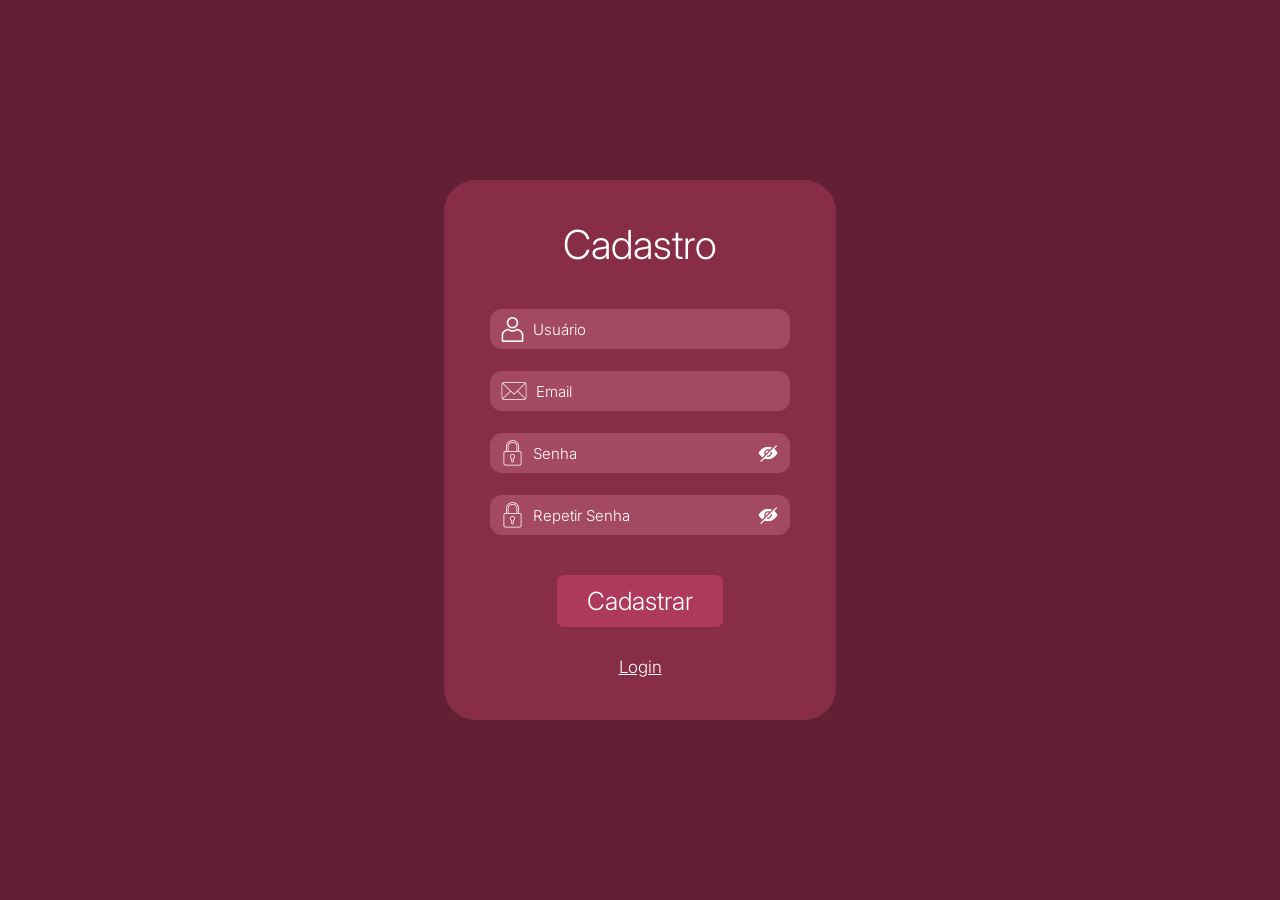
==== src/html/cadastro.html @ 1685fb96 "New Story" ====
<!DOCTYPE html>
<html lang="pt-BR">
<head>
    <meta charset="UTF-8">
    <meta http-equiv="X-UA-Compatible" content="IE=edge">
    <meta name="viewport" content="width=device-width, initial-scale=1.0">
    <script src="../js/cadastro.js" defer></script>
    <link rel="shortcut icon" href="../images/logo.png" type="image/x-icon">
    <link rel="stylesheet" href="../css/reset.css">
    <link rel="stylesheet" href="../css/cadastro.css">
    <title>Cadastro</title>
</head>
<body>
    <form action="../php/cadastro.php" method="post" onsubmit="checarSenha(event)">
        <h1>Cadastro</h1>

        <div class="dados">
            <div class="dado">
                <img src="../images/usuario.png" alt="imagem do usuário">
                <input type="text" name="txtUsuario" placeholder="Usuário" required>
            </div>
            <div class="dado">
                <img src="../images/carta.png" alt="imagem de uma carta">
                <input type="email" name="txtEmail" placeholder="Email" required>
            </div>
            <div class="dado">
                <img src="../images/cadeado.png" alt="imagem de um cadeado">
                <input type="password" name="txtSenha" id="senha" placeholder="Senha" required>
                <button type="button" class="revelar-senha">
                    <img src="../images/olho-fechado.png" id="imagem-senha" alt="imagem de um olho">
                </button>
            </div>
            <div class="dado">
                <img src="../images/cadeado.png" alt="imagem de um cadeado">
                <input type="password" id="repetir-senha" placeholder="Repetir Senha" required>
                <button type="button" class="revelar-senha">
                    <img src="../images/olho-fechado.png" id="imagem-senha" alt="imagem de um olho">
                </button>
            </div>
        </div>

        <button class="btn-cadastro">Cadastrar</button>

        <div class="link">
            <a href="login.html">Login</a>
        </div>
    </form>
</body>
</html>
---- src/css/cadastro.css ----
body{
    background: #612034;
    display: flex;
    justify-content: center;
    align-items: center;
    height: 100vh;
}

form{
    width: 392px;
    height: 540px;
    text-align: center;
    background: #872D48;
    border-radius: 32px;
}

h1{
    font-weight: 300;
    font-size: 40px;
    margin-top: 40px;
    margin-bottom: 40px;
    color: white;
}

.dados{
    margin-bottom: 40px;
    display: flex;
    flex-direction: column;
    align-items: center;
    gap: 22px;
}

.dado{
    background-color: #A44964;
    width: 300px;
    height: 40px;
    border-radius: 12px;
    display: flex;
    align-items: center;
    padding: 10px;
    gap: 8px;
}

input{
    background: none;
    border: none;
    height: 150%;
    width: 100%;
    font-size: 15px;
    color: white;
    outline: none;
}

::placeholder{
    color: #FFFFFF;
}

.revelar-senha{
    background: none;
    border: none;
    border-bottom-right-radius: 12px;
    border-top-right-radius: 12px;
    display: flex;
    justify-content: center;
    align-items: center;
    width: 60px;
    height: 40px;
    margin-right: -10px;
    cursor: pointer;
}

.revelar-senha:hover{
    background-color: #B55A75;
}

.revelar-senha img{
    width: 20px;
    height: 20px;
}

.btn-cadastro{
    background-color: #AD395C;
    width: 166px;
    height: 52px;
    border: none;
    border-radius: 7px;
    color: white;
    font-size: 25px;
    margin-bottom: 30px;
    cursor: pointer;
    transition: all 200ms ease-out;
}

.btn-cadastro:hover{
    color: #AD395C;
    background-color: white;
}

a{
    color: white;
    font-size: 17px;
}

a:active{
    color: #400012;
}
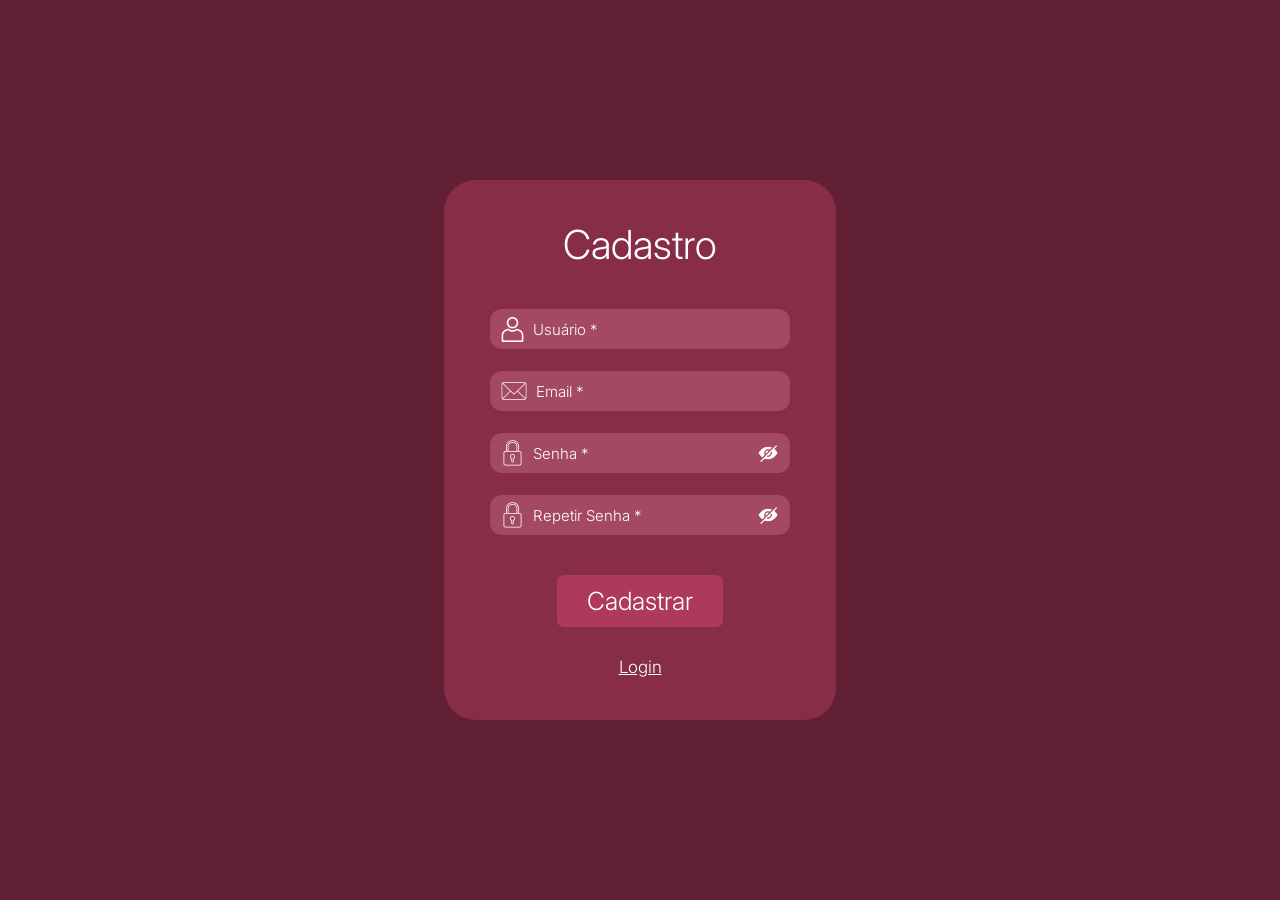
==== commit 5be0015a: "Add files via upload" ====
--- a/src/html/cadastro.html
+++ b/src/html/cadastro.html
@@ -17,22 +17,22 @@
         <div class="dados">
             <div class="dado">
                 <img src="../images/usuario.png" alt="imagem do usuário">
-                <input type="text" name="txtUsuario" placeholder="Usuário" required>
+                <input type="text" name="txtUsuario" placeholder="Usuário *" id="txtUsuario" required>
             </div>
             <div class="dado">
                 <img src="../images/carta.png" alt="imagem de uma carta">
-                <input type="email" name="txtEmail" placeholder="Email" required>
+                <input type="email" name="txtEmail" placeholder="Email *" id="txtEmail" required>
             </div>
             <div class="dado">
                 <img src="../images/cadeado.png" alt="imagem de um cadeado">
-                <input type="password" name="txtSenha" id="senha" placeholder="Senha" required>
+                <input type="password" name="txtSenha" id="senha" placeholder="Senha *" required>
                 <button type="button" class="revelar-senha">
                     <img src="../images/olho-fechado.png" id="imagem-senha" alt="imagem de um olho">
                 </button>
             </div>
             <div class="dado">
                 <img src="../images/cadeado.png" alt="imagem de um cadeado">
-                <input type="password" id="repetir-senha" placeholder="Repetir Senha" required>
+                <input type="password" id="repetir-senha" placeholder="Repetir Senha *" required>
                 <button type="button" class="revelar-senha">
                     <img src="../images/olho-fechado.png" id="imagem-senha" alt="imagem de um olho">
                 </button>
